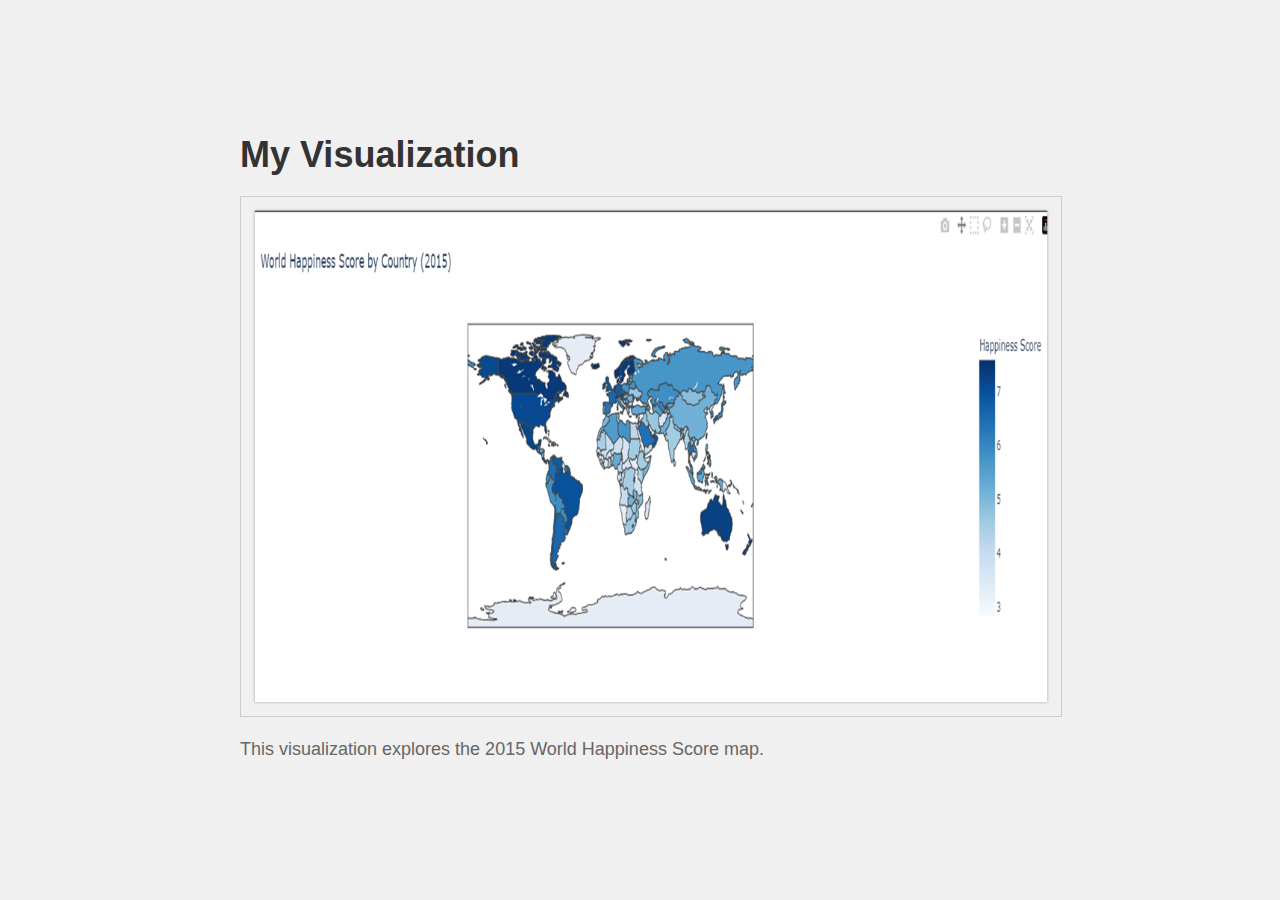
==== myViz.html @ c2ed7e58 "made visualizations and basic features" ====
<!DOCTYPE html>
<html lang="en">
<head>
    <meta charset="UTF-8">
    <meta name="viewport" content="width=device-width, initial-scale=1.0">
    <title>My Visualization</title>
    <link rel="stylesheet" href="style.css">
</head>
<body>
    <div class="container">
        <h1 class="title">My Visualization</h1>
        <img src="image.png" alt="Data Visualization" class="graph">
        <p class="description">
            This visualization explores the 2015 World Happiness Score map.
        </p>
    </div>
</body>
</html>
---- style.css ----
/* style.css */

body {
    font-family: 'Montserrat', sans-serif;
    margin: 0;
    display: flex;
    justify-content: center;
    align-items: center;
    min-height: 100vh;
    background-color: #f0f0f0;
}

.container {
    max-width: 800px;
    padding: 20px;
}

.card {
    background-color: #fff;
    border-radius: 10px;
    box-shadow: 0 2px 5px rgba(0, 0, 0, 0.1);
    padding: 40px;
    text-align: center;
}

.title {
    font-size: 36px;
    color: #333;
    margin-bottom: 20px;
}

.description {
    font-size: 18px;
    color: #666;
    margin-bottom: 30px;
}

.button {
    background-color: #a200ff;
    color: #fff;
    padding: 15px 30px;
    border-radius: 5px;
    text-decoration: none;
    transition: background-color 0.3s ease-in-out;
}

.button:hover {
    background-color: #8503f7;
}
.graph {
    max-width: 100%;
    height: auto;
    border: 1px solid #ccc;
    padding: 10px;
}
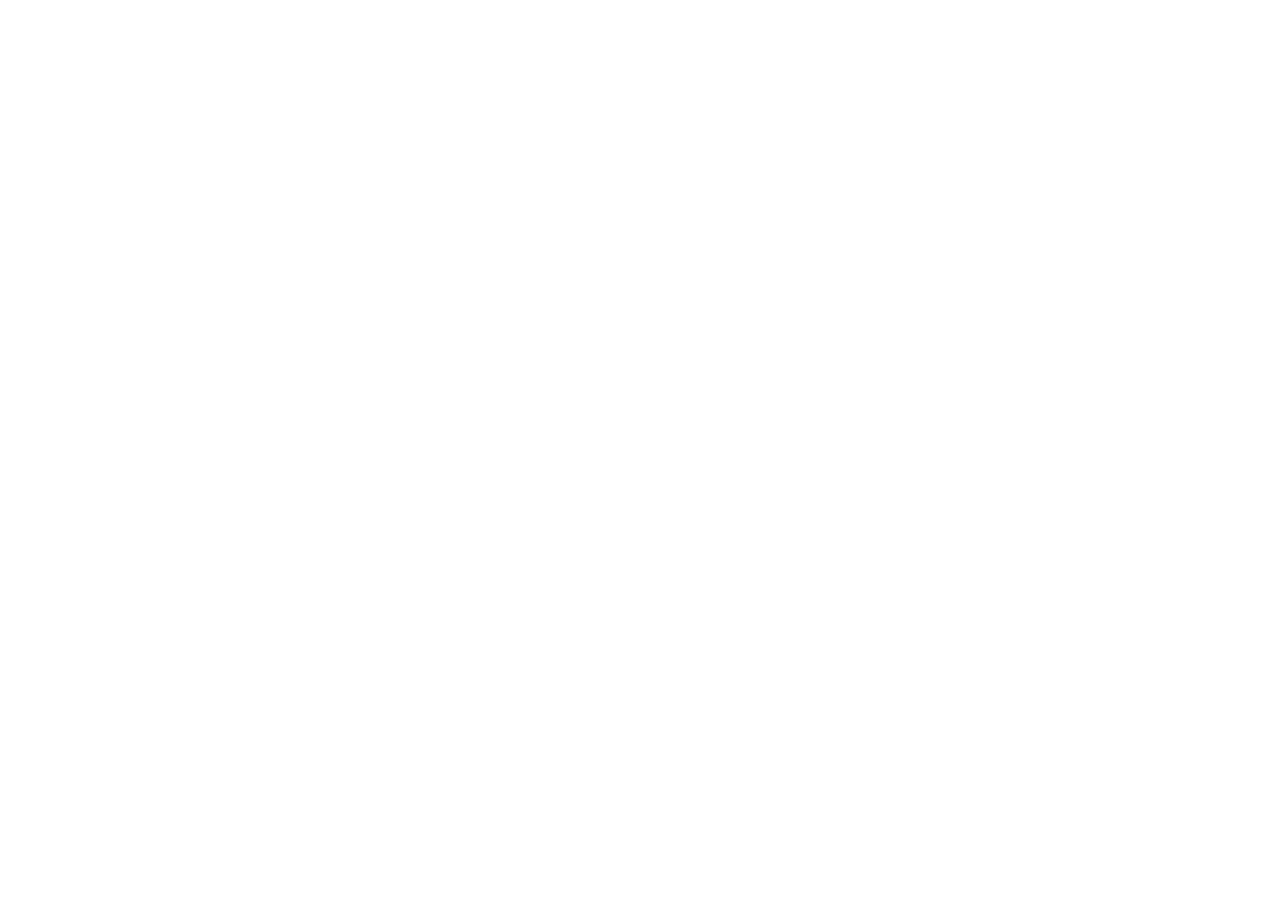
==== commit e374fcd0: "3.6 assignment" ====
--- a/myViz.html
+++ b/myViz.html
@@ -3,16 +3,117 @@
 <head>
     <meta charset="UTF-8">
     <meta name="viewport" content="width=device-width, initial-scale=1.0">
-    <title>My Visualization</title>
-    <link rel="stylesheet" href="style.css">
+    <title>Spending Totals Stacked Bar Chart</title>
+    <script src="https://d3js.org/d3.v7.min.js"></script>
 </head>
 <body>
-    <div class="container">
-        <h1 class="title">My Visualization</h1>
-        <img src="image.png" alt="Data Visualization" class="graph">
-        <p class="description">
-            This visualization explores the 2015 World Happiness Score map.
-        </p>
-    </div>
+
+<div id="chart"></div>
+
+<script>
+// Load your CSV data
+d3.csv("spending_totals.csv").then(data => {
+    // Format data for numerical fields
+    data.forEach(d => {
+        d.year = +d.year;
+        d.total = +d.total;
+        d.costumes = +d.costumes;
+        d.candy = +d.candy;
+        d.decorations = +d.decorations;
+        d.cards = +d.cards;
+    });
+
+    // Set up chart dimensions and margins
+    const margin = { top: 40, right: 30, bottom: 50, left: 60 };
+    const width = 800 - margin.left - margin.right;
+    const height = 400 - margin.top - margin.bottom;
+
+    // Append SVG element
+    const svg = d3.select("#chart")
+        .append("svg")
+        .attr("width", width + margin.left + margin.right)
+        .attr("height", height + margin.top + margin.bottom)
+        .append("g")
+        .attr("transform", `translate(${margin.left},${margin.top})`);
+
+    // Define the scales
+    const x = d3.scaleBand()
+        .domain(data.map(d => d.year))
+        .range([0, width])
+        .padding(0.2);
+
+    const y = d3.scaleLinear()
+        .domain([0, d3.max(data, d => d.total)]).nice()
+        .range([height, 0]);
+
+    const color = d3.scaleOrdinal()
+        .domain(["costumes", "candy", "decorations", "cards"])
+        .range(["#6b5b95", "#feb236", "#d64161", "#ff7b25"]);
+
+    // Stack data
+    const stack = d3.stack()
+        .keys(["costumes", "candy", "decorations", "cards"]);
+    const stackedData = stack(data);
+
+    // Draw bars
+    svg.selectAll("g.layer")
+        .data(stackedData)
+        .join("g")
+        .attr("class", "layer")
+        .attr("fill", d => color(d.key))
+        .selectAll("rect")
+        .data(d => d)
+        .join("rect")
+        .attr("x", d => x(d.data.year))
+        .attr("y", d => y(d[1]))
+        .attr("height", d => y(d[0]) - y(d[1]))
+        .attr("width", x.bandwidth());
+
+    // Add x-axis
+    svg.append("g")
+        .attr("class", "x-axis")
+        .attr("transform", `translate(0,${height})`)
+        .call(d3.axisBottom(x).tickFormat(d3.format("d")))
+        .append("text")
+        .attr("class", "axis-label")
+        .attr("x", width / 2)
+        .attr("y", 40)
+        .attr("fill", "black")
+        .text("Year");
+
+    // Add y-axis
+    svg.append("g")
+        .attr("class", "y-axis")
+        .call(d3.axisLeft(y).ticks(5))
+        .append("text")
+        .attr("class", "axis-label")
+        .attr("x", -height / 2)
+        .attr("y", -50)
+        .attr("dy", "0.75em")
+        .attr("transform", "rotate(-90)")
+        .attr("fill", "black")
+        .text("Spending (in billions)");
+
+    // Add legend
+    const legend = svg.selectAll(".legend")
+        .data(color.domain())
+        .join("g")
+        .attr("class", "legend")
+        .attr("transform", (d, i) => `translate(${width - 100}, ${i * 20})`);
+
+    legend.append("rect")
+        .attr("x", 0)
+        .attr("width", 18)
+        .attr("height", 18)
+        .attr("fill", color);
+
+    legend.append("text")
+        .attr("x", 24)
+        .attr("y", 9)
+        .attr("dy", "0.35em")
+        .text(d => d.charAt(0).toUpperCase() + d.slice(1));
+});
+</script>
+
 </body>
-</html>+</html>
